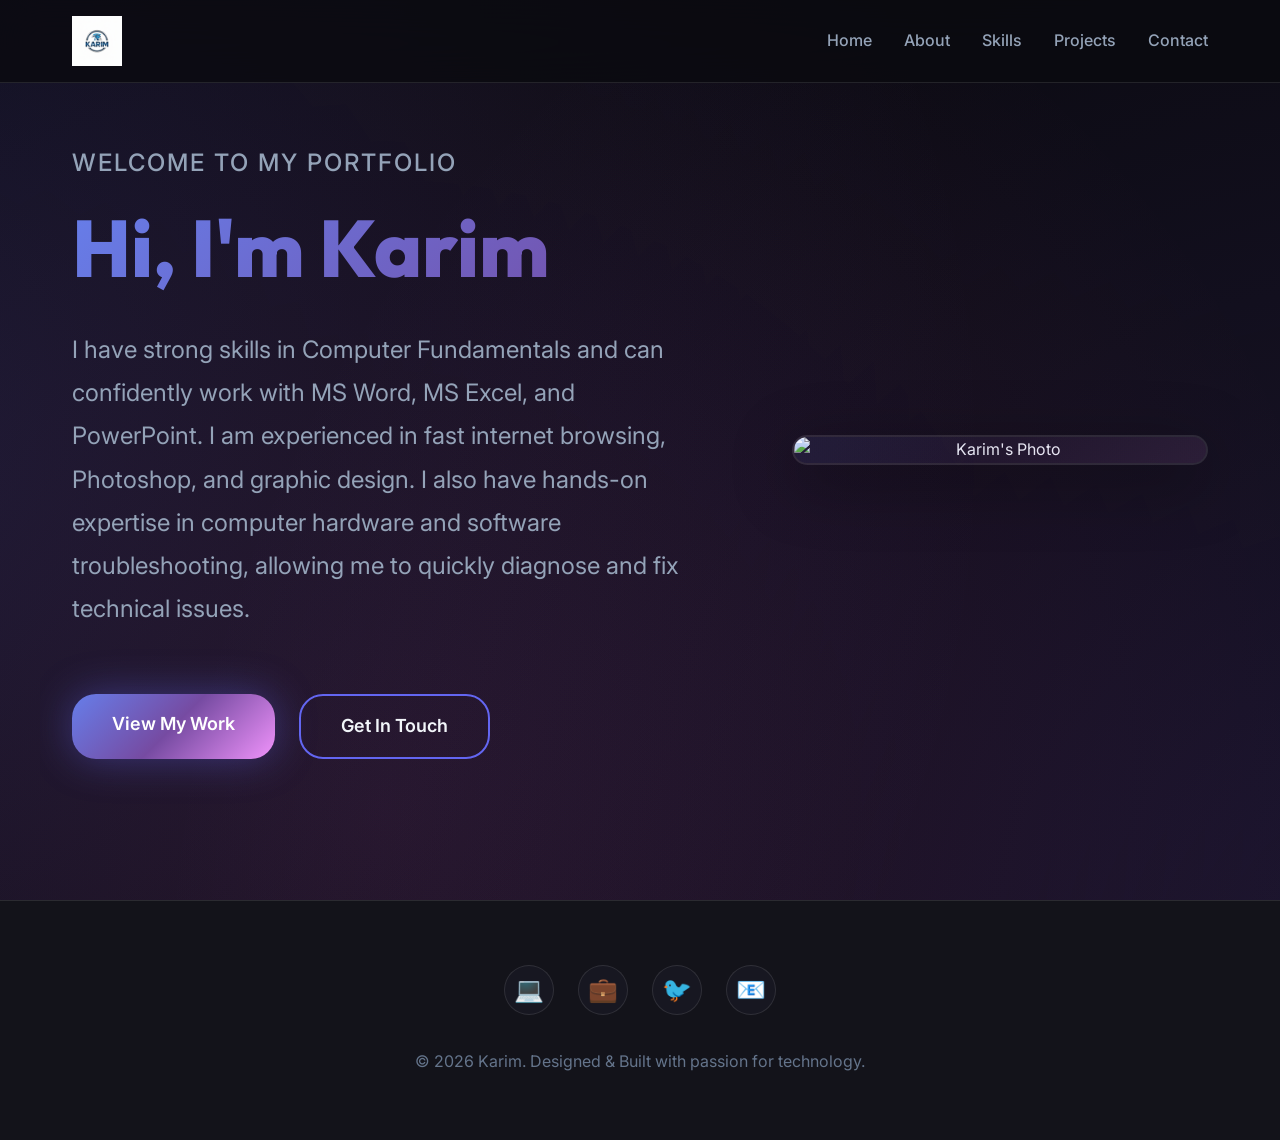
==== index.html @ 05f82ccd "Update home section photo and styles" ====
<!DOCTYPE html>
<html lang="en">
<head>
  <meta charset="UTF-8">
  <meta name="viewport" content="width=device-width, initial-scale=1.0">
  <meta name="description" content="Karim's Portfolio - Computer Operator specializing in MS Office, Photoshop, and technical troubleshooting.">
  <meta name="keywords" content="Karim, Portfolio, Computer Operator, MS Office, Photoshop, Technical Support">
  <meta name="author" content="Karim">
  
  <!-- SEO Meta Tags -->
  <meta property="og:title" content="Karim - Computer Operator & Technical Expert">
  <meta property="og:description" content="Professional portfolio showcasing skills in computer fundamentals and technical support.">
  <meta property="og:type" content="website">
  
  <title>Karim - Computer Operator | Professional Portfolio</title>
  
  <!-- Stylesheet -->
  <link rel="stylesheet" href="style.css">
  
  <!-- Favicon -->
  <link rel="icon" type="image/svg+xml" href="data:image/svg+xml,<svg xmlns='http://www.w3.org/2000/svg' viewBox='0 0 100 100'><text y='0.9em' font-size='90'>💼</text></svg>">
</head>
<body>
  
  <!-- Navigation Bar -->
  <nav class="navbar" id="navbar">
    <div class="container">
      <a href="index.html" class="logo">
        <img src="images/logo.png" alt="Karim Logo">
      </a>
      <ul class="nav-links">
        <li><a href="index.html" class="active">Home</a></li>
        <li><a href="about.html">About</a></li>
        <li><a href="skills.html">Skills</a></li>
        <li><a href="projects.html">Projects</a></li>
        <li><a href="contact.html">Contact</a></li>
      </ul>
    </div>
  </nav>

  <!-- Hero Section -->
  <section class="hero" id="home">
    <div class="hero-grid">
      <div class="hero-text">
        <p class="hero-subtitle">Welcome to my Portfolio</p>
        <h1>Hi, I'm Karim</h1>
        <p class="hero-description">
          I have strong skills in Computer Fundamentals and can confidently work with MS Word, MS Excel, and PowerPoint. I am experienced in fast internet browsing, Photoshop, and graphic design. I also have hands-on expertise in computer hardware and software troubleshooting, allowing me to quickly diagnose and fix technical issues.
        </p>
        <div class="hero-cta">
          <a href="projects.html" class="btn btn-primary">View My Work</a>
          <a href="contact.html" class="btn btn-outline">Get In Touch</a>
        </div>
      </div>
      <div class="hero-image-wrapper">
        <img src="https://drive.google.com/thumbnail?id=1sPY0vkItG9NkeeR0UC7Sp7CwRVmZMoId&sz=w1000" alt="Karim's Photo">
      </div>
    </div>
  </section>

  <!-- Footer -->
  <footer class="footer">
    <div class="social-links">
      <a href="https://github.com/karim" class="social-link" target="_blank" aria-label="GitHub">
        <span>💻</span>
      </a>
      <a href="https://www.linkedin.com/in/ansarul-karim-b87660337/" class="social-link" target="_blank" aria-label="LinkedIn">
        <span>💼</span>
      </a>
      <a href="https://twitter.com/karim" class="social-link" target="_blank" aria-label="Twitter">
        <span>🐦</span>
      </a>
      <a href="mailto:ansarulkarem@gmail.com" class="social-link" aria-label="Email">
        <span>📧</span>
      </a>
    </div>
    <p class="footer-text">
      &copy; 2025 Karim. Designed & Built with passion for technology.
    </p>
  </footer>

  <!-- JavaScript -->
  <script>
    // Navbar scroll effect
    const navbar = document.getElementById('navbar');
    
    window.addEventListener('scroll', () => {
      if (window.scrollY > 100) {
        navbar.classList.add('scrolled');
      } else {
        navbar.classList.remove('scrolled');
      }
    });

    // Dynamic year in footer
    const footerText = document.querySelector('.footer-text');
    const currentYear = new Date().getFullYear();
    footerText.innerHTML = footerText.innerHTML.replace('2025', currentYear);
  </script>

</body>
</html>
---- style.css ----
/* ========================================
   MODERN PORTFOLIO - PREMIUM DESIGN SYSTEM
   ======================================== */

/* Import Modern Fonts */
@import url("https://fonts.googleapis.com/css2?family=Inter:wght@300;400;500;600;700;800&family=Outfit:wght@300;400;500;600;700;800&display=swap");

/* ========================================
   RESET & BASE STYLES
   ======================================== */
* {
  margin: 0;
  padding: 0;
  box-sizing: border-box;
}

:root {
  /* Color Palette - Premium Dark Theme */
  --primary-bg: #0a0a0f;
  --secondary-bg: #13131a;
  --card-bg: rgba(25, 25, 35, 0.8);
  --accent-primary: #6366f1;
  --accent-secondary: #8b5cf6;
  --accent-tertiary: #ec4899;
  --text-primary: #f1f5f9;
  --text-secondary: #94a3b8;
  --text-muted: #64748b;
  --gradient-1: linear-gradient(135deg, #667eea 0%, #764ba2 100%);
  --gradient-2: linear-gradient(135deg, #f093fb 0%, #f5576c 100%);
  --gradient-3: linear-gradient(135deg, #4facfe 0%, #00f2fe 100%);
  --gradient-4: linear-gradient(135deg, #43e97b 0%, #38f9d7 100%);
  --gradient-hero: linear-gradient(
    135deg,
    #667eea 0%,
    #764ba2 50%,
    #f093fb 100%
  );

  /* Spacing */
  --spacing-xs: 0.5rem;
  --spacing-sm: 1rem;
  --spacing-md: 2rem;
  --spacing-lg: 4rem;
  --spacing-xl: 6rem;

  /* Border Radius */
  --radius-sm: 8px;
  --radius-md: 16px;
  --radius-lg: 24px;
  --radius-xl: 32px;

  /* Shadows */
  --shadow-sm: 0 2px 8px rgba(0, 0, 0, 0.1);
  --shadow-md: 0 4px 16px rgba(0, 0, 0, 0.2);
  --shadow-lg: 0 8px 32px rgba(0, 0, 0, 0.3);
  --shadow-xl: 0 16px 64px rgba(0, 0, 0, 0.4);
  --glow-primary: 0 0 40px rgba(99, 102, 241, 0.4);
  --glow-secondary: 0 0 40px rgba(139, 92, 246, 0.4);
  --glow-accent: 0 0 40px rgba(236, 72, 153, 0.4);

  /* Transitions */
  --transition-quick: 0.2s ease;
  --transition-base: 0.3s ease;
  --transition-slow: 0.5s ease;
}

html {
  scroll-behavior: smooth;
}

body {
  font-family: "Inter", -apple-system, BlinkMacSystemFont, "Segoe UI",
    sans-serif;
  background: var(--primary-bg);
  color: var(--text-primary);
  line-height: 1.6;
  overflow-x: hidden;
}

/* Animated Background */
body::before {
  content: "";
  position: fixed;
  top: -50%;
  left: -50%;
  width: 200%;
  height: 200%;
  background: radial-gradient(
      circle at 20% 50%,
      rgba(99, 102, 241, 0.15) 0%,
      transparent 50%
    ),
    radial-gradient(
      circle at 80% 80%,
      rgba(139, 92, 246, 0.15) 0%,
      transparent 50%
    ),
    radial-gradient(
      circle at 40% 70%,
      rgba(236, 72, 153, 0.1) 0%,
      transparent 50%
    );
  animation: rotate 30s linear infinite;
  z-index: -1;
}

@keyframes rotate {
  0% {
    transform: rotate(0deg);
  }
  100% {
    transform: rotate(360deg);
  }
}

/* ========================================
   TYPOGRAPHY
   ======================================== */
h1,
h2,
h3,
h4,
h5,
h6 {
  font-family: "Outfit", sans-serif;
  font-weight: 700;
  line-height: 1.2;
  margin-bottom: var(--spacing-sm);
}

h1 {
  font-size: clamp(2.5rem, 8vw, 5rem);
  font-weight: 800;
  background: var(--gradient-hero);
  -webkit-background-clip: text;
  -webkit-text-fill-color: transparent;
  background-clip: text;
  animation: gradient-shift 3s ease infinite;
}

@keyframes gradient-shift {
  0%,
  100% {
    background-position: 0% 50%;
  }
  50% {
    background-position: 100% 50%;
  }
}

h2 {
  font-size: clamp(2rem, 5vw, 3.5rem);
  color: var(--text-primary);
  margin-bottom: var(--spacing-md);
}

p {
  font-size: 1.125rem;
  color: var(--text-secondary);
  line-height: 1.8;
}

/* ========================================
   NAVIGATION
   ======================================== */
.navbar {
  position: fixed;
  top: 0;
  left: 0;
  right: 0;
  z-index: 1000;
  background: rgba(10, 10, 15, 0.8);
  backdrop-filter: blur(20px);
  border-bottom: 1px solid rgba(255, 255, 255, 0.1);
  padding: 1rem 0;
  transition: var(--transition-base);
}

.navbar.scrolled {
  padding: 0.5rem 0;
  box-shadow: var(--shadow-lg);
}

.navbar .container {
  display: flex;
  justify-content: space-between;
  align-items: center;
  max-width: 1200px;
  margin: 0 auto;
  padding: 0 2rem;
}

.logo {
  display: flex;
  align-items: center;
  text-decoration: none;
}

.logo img {
  height: 50px;
  width: auto;
  object-fit: contain;
}

.nav-links {
  display: flex;
  gap: 2rem;
  list-style: none;
}

.nav-links a {
  color: var(--text-secondary);
  text-decoration: none;
  font-weight: 500;
  transition: var(--transition-base);
  position: relative;
}

.nav-links a::after {
  content: "";
  position: absolute;
  bottom: -4px;
  left: 0;
  width: 0;
  height: 2px;
  background: var(--gradient-hero);
  transition: var(--transition-base);
}

.nav-links a:hover {
  color: var(--text-primary);
}

.nav-links a:hover::after {
  width: 100%;
}

/* ========================================
   HERO SECTION
   ======================================== */
.hero {
  min-height: 100vh;
  display: flex;
  align-items: center;
  justify-content: center;
  text-align: center;
  padding: var(--spacing-lg) var(--spacing-md);
  position: relative;
  overflow: hidden;
}

.hero-content {
  max-width: 900px;
  z-index: 1;
  animation: fadeInUp 1s ease;
}

@keyframes fadeInUp {
  from {
    opacity: 0;
    transform: translateY(30px);
  }
  to {
    opacity: 1;
    transform: translateY(0);
  }
}

.hero-subtitle {
  font-size: clamp(1rem, 2vw, 1.5rem);
  color: var(--text-secondary);
  margin-bottom: var(--spacing-sm);
  font-weight: 500;
  letter-spacing: 2px;
  text-transform: uppercase;
  animation: fadeInUp 1s ease 0.2s backwards;
}

.hero h1 {
  margin-bottom: var(--spacing-md);
  animation: fadeInUp 1s ease 0.4s backwards;
  background-size: 200% 200%;
}

.hero-description {
  font-size: clamp(1.125rem, 2vw, 1.5rem);
  max-width: 700px;
  margin: 0 auto var(--spacing-lg);
  animation: fadeInUp 1s ease 0.6s backwards;
}

.hero-cta {
  display: flex;
  gap: 1.5rem;
  justify-content: center;
  flex-wrap: wrap;
  animation: fadeInUp 1s ease 0.8s backwards;
}

/* ========================================
   BUTTONS
   ======================================== */
.btn {
  padding: 1rem 2.5rem;
  font-size: 1.125rem;
  font-weight: 600;
  border: none;
  border-radius: var(--radius-lg);
  cursor: pointer;
  text-decoration: none;
  display: inline-block;
  transition: var(--transition-base);
  position: relative;
  overflow: hidden;
}

.btn-primary {
  background: var(--gradient-hero);
  color: white;
  box-shadow: var(--glow-primary);
}

.btn-primary:hover {
  transform: translateY(-2px);
  box-shadow: 0 0 60px rgba(99, 102, 241, 0.6);
}

.btn-primary::before {
  content: "";
  position: absolute;
  top: 0;
  left: -100%;
  width: 100%;
  height: 100%;
  background: linear-gradient(
    90deg,
    transparent,
    rgba(255, 255, 255, 0.2),
    transparent
  );
  transition: var(--transition-slow);
}

.btn-primary:hover::before {
  left: 100%;
}

.btn-outline {
  background: transparent;
  color: var(--text-primary);
  border: 2px solid var(--accent-primary);
}

.btn-outline:hover {
  background: var(--accent-primary);
  transform: translateY(-2px);
  box-shadow: var(--glow-primary);
}

/* ========================================
   SECTIONS
   ======================================== */
section {
  padding: var(--spacing-xl) var(--spacing-md);
  max-width: 1200px;
  margin: 0 auto;
}

.section-title {
  text-align: center;
  margin-bottom: var(--spacing-lg);
  position: relative;
  display: inline-block;
  left: 50%;
  transform: translateX(-50%);
}

.section-title::after {
  content: "";
  position: absolute;
  bottom: -10px;
  left: 50%;
  transform: translateX(-50%);
  width: 80px;
  height: 4px;
  background: var(--gradient-hero);
  border-radius: 2px;
}

/* ========================================
   ABOUT SECTION
   ======================================== */
.about-content {
  display: grid;
  grid-template-columns: 1fr 1fr;
  gap: var(--spacing-lg);
  align-items: center;
}

.about-text p {
  margin-bottom: var(--spacing-md);
}

.about-image {
  position: relative;
  border-radius: var(--radius-xl);
  overflow: hidden;
  box-shadow: var(--shadow-xl);
}

.about-image img {
  width: 100%;
  height: auto;
  display: block;
  transition: var(--transition-slow);
}

.about-image:hover img {
  transform: scale(1.05);
}

.about-image::before {
  content: "";
  position: absolute;
  top: 0;
  left: 0;
  right: 0;
  bottom: 0;
  background: var(--gradient-hero);
  opacity: 0.2;
  z-index: 1;
  transition: var(--transition-base);
}

.about-image:hover::before {
  opacity: 0.1;
}

/* ========================================
   SKILLS SECTION
   ======================================== */
.skills-grid {
  display: grid;
  grid-template-columns: repeat(auto-fit, minmax(280px, 1fr));
  gap: var(--spacing-md);
  margin-top: var(--spacing-lg);
}

.skill-card {
  background: var(--card-bg);
  backdrop-filter: blur(10px);
  border: 1px solid rgba(255, 255, 255, 0.1);
  border-radius: var(--radius-lg);
  padding: var(--spacing-md);
  transition: var(--transition-base);
  position: relative;
  overflow: hidden;
}

.skill-card::before {
  content: "";
  position: absolute;
  top: -50%;
  left: -50%;
  width: 200%;
  height: 200%;
  background: radial-gradient(
    circle,
    rgba(99, 102, 241, 0.1) 0%,
    transparent 70%
  );
  opacity: 0;
  transition: var(--transition-base);
}

.skill-card:hover::before {
  opacity: 1;
}

.skill-card:hover {
  transform: translateY(-8px);
  border-color: var(--accent-primary);
  box-shadow: var(--shadow-lg), var(--glow-primary);
}

.skill-icon {
  font-size: 3rem;
  margin-bottom: var(--spacing-sm);
  background: var(--gradient-1);
  -webkit-background-clip: text;
  -webkit-text-fill-color: transparent;
  background-clip: text;
}

.skill-card:nth-child(2) .skill-icon {
  background: var(--gradient-2);
  -webkit-background-clip: text;
  -webkit-text-fill-color: transparent;
  background-clip: text;
}

.skill-card:nth-child(3) .skill-icon {
  background: var(--gradient-3);
  -webkit-background-clip: text;
  -webkit-text-fill-color: transparent;
  background-clip: text;
}

.skill-card:nth-child(4) .skill-icon {
  background: var(--gradient-4);
  -webkit-background-clip: text;
  -webkit-text-fill-color: transparent;
  background-clip: text;
}

.skill-card h3 {
  color: var(--text-primary);
  margin-bottom: var(--spacing-xs);
  font-size: 1.5rem;
}

.skill-card p {
  color: var(--text-muted);
  font-size: 1rem;
}

/* ========================================
   PROJECTS SECTION
   ======================================== */
.projects-grid {
  display: grid;
  grid-template-columns: repeat(auto-fit, minmax(350px, 1fr));
  gap: var(--spacing-md);
  margin-top: var(--spacing-lg);
}

.project-card {
  background: var(--card-bg);
  backdrop-filter: blur(10px);
  border: 1px solid rgba(255, 255, 255, 0.1);
  border-radius: var(--radius-lg);
  overflow: hidden;
  transition: var(--transition-base);
  position: relative;
}

.project-card:hover {
  transform: translateY(-8px);
  box-shadow: var(--shadow-xl);
  border-color: var(--accent-primary);
}

.project-image {
  width: 100%;
  height: 250px;
  object-fit: cover;
  transition: var(--transition-slow);
}

.project-card:hover .project-image {
  transform: scale(1.1);
}

.project-content {
  padding: var(--spacing-md);
}

.project-tags {
  display: flex;
  gap: 0.5rem;
  flex-wrap: wrap;
  margin-bottom: var(--spacing-sm);
}

.tag {
  padding: 0.25rem 0.75rem;
  background: rgba(99, 102, 241, 0.2);
  color: var(--accent-primary);
  border-radius: var(--radius-sm);
  font-size: 0.875rem;
  font-weight: 500;
}

.project-title {
  font-size: 1.5rem;
  color: var(--text-primary);
  margin-bottom: var(--spacing-xs);
}

.project-description {
  color: var(--text-muted);
  margin-bottom: var(--spacing-md);
}

.project-links {
  display: flex;
  gap: 1rem;
}

.project-link {
  color: var(--accent-primary);
  text-decoration: none;
  font-weight: 600;
  transition: var(--transition-base);
  display: flex;
  align-items: center;
  gap: 0.5rem;
}

.project-link:hover {
  color: var(--accent-secondary);
  transform: translateX(4px);
}

/* ========================================
   CONTACT SECTION
   ======================================== */
.contact-content {
  max-width: 600px;
  margin: 0 auto;
  text-align: center;
}

.contact-grid {
  display: grid;
  grid-template-columns: repeat(auto-fit, minmax(250px, 1fr));
  gap: var(--spacing-md);
  margin-top: var(--spacing-lg);
}

.contact-card {
  background: var(--card-bg);
  backdrop-filter: blur(10px);
  border: 1px solid rgba(255, 255, 255, 0.1);
  border-radius: var(--radius-lg);
  padding: var(--spacing-md);
  transition: var(--transition-base);
  text-decoration: none;
  display: block;
}

.contact-card:hover {
  transform: translateY(-8px);
  border-color: var(--accent-primary);
  box-shadow: var(--shadow-lg), var(--glow-primary);
}

.contact-icon {
  font-size: 2.5rem;
  margin-bottom: var(--spacing-sm);
}

.contact-card h3 {
  color: var(--text-primary);
  font-size: 1.25rem;
  margin-bottom: var(--spacing-xs);
}

.contact-card p {
  color: var(--text-secondary);
  font-size: 1rem;
}

/* ========================================
   FOOTER
   ======================================== */
.footer {
  background: var(--secondary-bg);
  border-top: 1px solid rgba(255, 255, 255, 0.1);
  padding: var(--spacing-lg) var(--spacing-md);
  text-align: center;
}

.social-links {
  display: flex;
  justify-content: center;
  gap: 1.5rem;
  margin-bottom: var(--spacing-md);
}

.social-link {
  width: 50px;
  height: 50px;
  border-radius: 50%;
  background: var(--card-bg);
  border: 1px solid rgba(255, 255, 255, 0.1);
  display: flex;
  align-items: center;
  justify-content: center;
  color: var(--text-primary);
  font-size: 1.5rem;
  text-decoration: none;
  transition: var(--transition-base);
}

.social-link:hover {
  background: var(--gradient-hero);
  transform: translateY(-4px);
  box-shadow: var(--glow-primary);
}

.footer-text {
  color: var(--text-muted);
  font-size: 1rem;
}

/* ========================================
   RESPONSIVE DESIGN
   ======================================== */
@media (max-width: 768px) {
  .navbar .container {
    padding: 0 1rem;
  }

  .nav-links {
    gap: 1rem;
    font-size: 0.9rem;
  }

  .about-content {
    grid-template-columns: 1fr;
  }

  .skills-grid,
  .projects-grid {
    grid-template-columns: 1fr;
  }

  .hero-cta {
    flex-direction: column;
  }

  section {
    padding: var(--spacing-lg) var(--spacing-sm);
  }

  .btn {
    padding: 0.875rem 2rem;
    font-size: 1rem;
  }
}

/* ========================================
   SCROLL ANIMATIONS
   ======================================== */
.fade-in {
  opacity: 0;
  transform: translateY(30px);
  transition: opacity 0.6s ease, transform 0.6s ease;
}

.fade-in.visible {
  opacity: 1;
  transform: translateY(0);
}

/* ========================================
   UTILITY CLASSES
   ======================================== */
.text-center {
  text-align: center;
}

.mt-1 {
  margin-top: var(--spacing-sm);
}
.mt-2 {
  margin-top: var(--spacing-md);
}
.mt-3 {
  margin-top: var(--spacing-lg);
}

.mb-1 {
  margin-bottom: var(--spacing-sm);
}
.mb-2 {
  margin-bottom: var(--spacing-md);
}
.mb-3 {
  margin-bottom: var(--spacing-lg);
}

/* ========================================
   HERO GRID STYLES (Added for side-by-side layout)
   ======================================== */
.hero-grid {
  display: grid;
  grid-template-columns: 1.2fr 0.8fr;
  gap: var(--spacing-xl);
  align-items: center;
  max-width: 1200px;
  width: 100%;
  z-index: 1;
}

.hero-text {
  text-align: left;
}

.hero-text .hero-cta {
  justify-content: flex-start;
}

.hero-image-wrapper {
  position: relative;
  border-radius: var(--radius-xl);
  overflow: hidden;
  box-shadow: var(--shadow-xl);
  border: 2px solid rgba(255, 255, 255, 0.1);
  animation: fadeInUp 1s ease 0.4s backwards;
}

.hero-image-wrapper::before {
  content: "";
  position: absolute;
  top: 0;
  left: 0;
  right: 0;
  bottom: 0;
  background: var(--gradient-hero);
  opacity: 0.1;
  z-index: 1;
  transition: var(--transition-base);
  pointer-events: none;
}

.hero-image-wrapper:hover::before {
  opacity: 0;
}

.hero-image-wrapper img {
  width: 100%;
  height: auto;
  display: block;
  transition: var(--transition-slow);
}

.hero-image-wrapper:hover img {
  transform: scale(1.05);
}

/* Responsive adjustments for Hero Grid */
@media (max-width: 968px) {
  .hero-grid {
    grid-template-columns: 1fr;
    gap: var(--spacing-lg);
  }

  .hero-text {
    text-align: center;
    order: 2;
  }

  .hero-text .hero-cta {
    justify-content: center;
  }

  .hero-image-wrapper {
    max-width: 400px;
    margin: 0 auto;
    order: 1;
  }
}
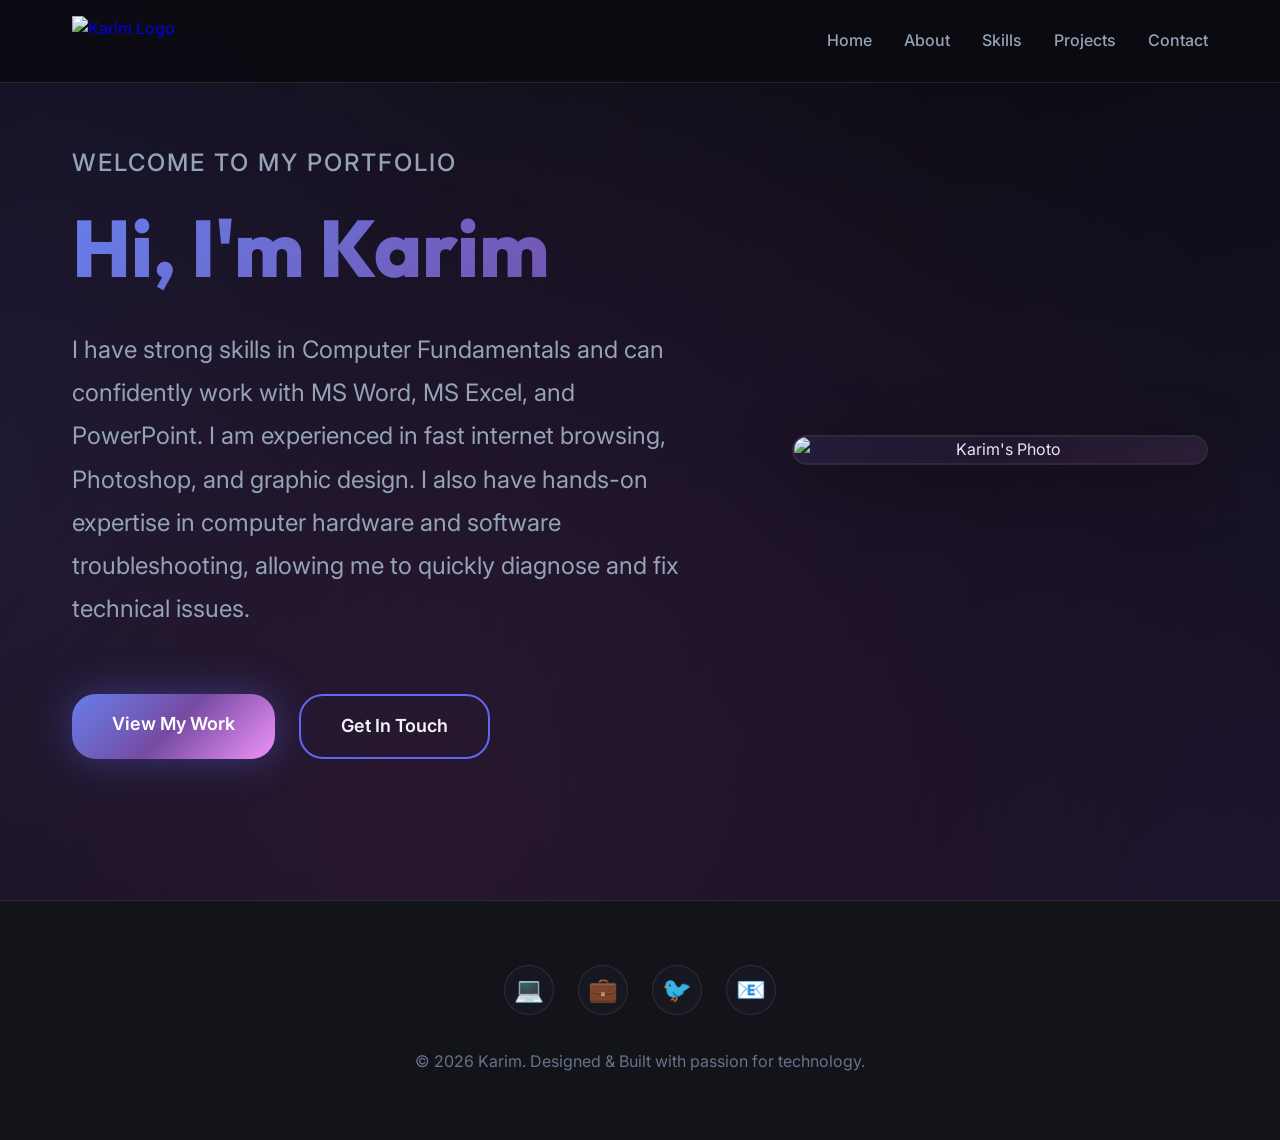
==== commit 35954b3b: "Update website logo" ====
--- a/index.html
+++ b/index.html
@@ -26,7 +26,7 @@
   <nav class="navbar" id="navbar">
     <div class="container">
       <a href="index.html" class="logo">
-        <img src="images/logo.png" alt="Karim Logo">
+        <img src="https://drive.google.com/thumbnail?id=1Uwn0z6m5vLxQnH7QkdaIutMcBrOxnwiP&sz=w1000" alt="Karim Logo">
       </a>
       <ul class="nav-links">
         <li><a href="index.html" class="active">Home</a></li>
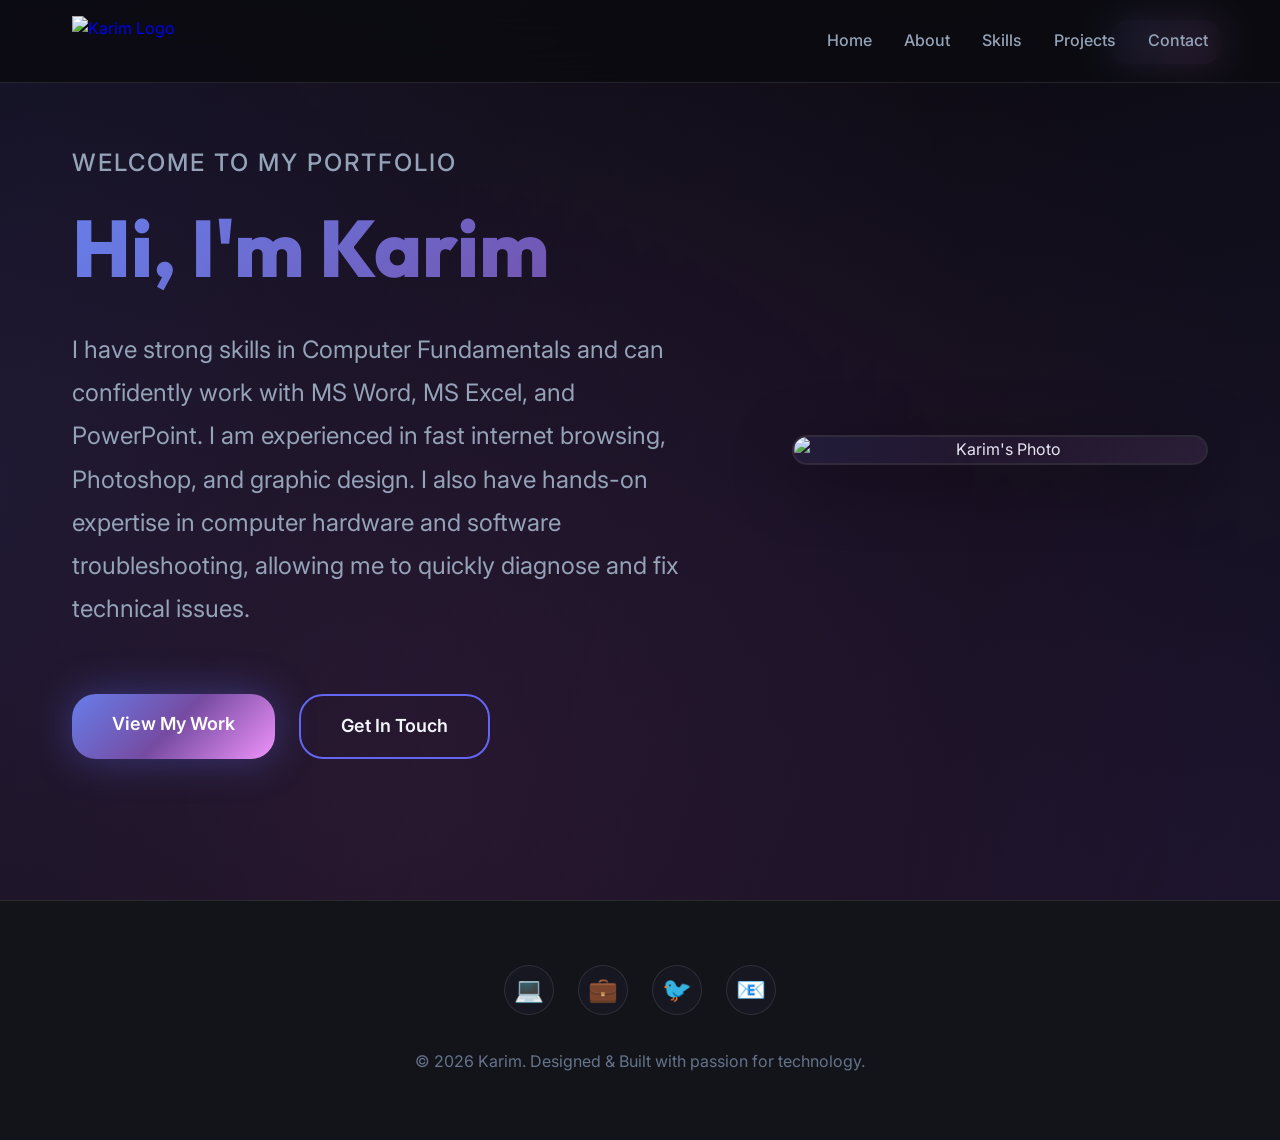
==== commit 66e87c7d: "Add print feature to all sections across all pages" ====
--- a/index.html
+++ b/index.html
@@ -26,7 +26,7 @@
   <nav class="navbar" id="navbar">
     <div class="container">
       <a href="index.html" class="logo">
-        <img src="https://drive.google.com/thumbnail?id=1Uwn0z6m5vLxQnH7QkdaIutMcBrOxnwiP&sz=w1000" alt="Karim Logo">
+        <img src="https://drive.google.com/thumbnail?id=16nZRIsHweDUe0cU2jedYvUijn5L9bLuI&sz=w1000" alt="Karim Logo">
       </a>
       <ul class="nav-links">
         <li><a href="index.html" class="active">Home</a></li>
@@ -40,6 +40,9 @@
 
   <!-- Hero Section -->
   <section class="hero" id="home">
+    <button class="print-btn" onclick="printSection('home')" aria-label="Print this section">
+      🖨️ Print
+    </button>
     <div class="hero-grid">
       <div class="hero-text">
         <p class="hero-subtitle">Welcome to my Portfolio</p>
@@ -53,7 +56,7 @@
         </div>
       </div>
       <div class="hero-image-wrapper">
-        <img src="https://drive.google.com/thumbnail?id=1sPY0vkItG9NkeeR0UC7Sp7CwRVmZMoId&sz=w1000" alt="Karim's Photo">
+        <img src="https://drive.google.com/thumbnail?id=1oRs1o0M6L6-uid-usKL93vRoQ-vJj1lo&sz=w1000" alt="Karim's Photo">
       </div>
     </div>
   </section>
@@ -67,7 +70,7 @@
       <a href="https://www.linkedin.com/in/ansarul-karim-b87660337/" class="social-link" target="_blank" aria-label="LinkedIn">
         <span>💼</span>
       </a>
-      <a href="https://twitter.com/karim" class="social-link" target="_blank" aria-label="Twitter">
+      <a href="https://x.com/MdansarulK27626" class="social-link" target="_blank" aria-label="Twitter">
         <span>🐦</span>
       </a>
       <a href="mailto:ansarulkarem@gmail.com" class="social-link" aria-label="Email">
@@ -96,6 +99,30 @@
     const footerText = document.querySelector('.footer-text');
     const currentYear = new Date().getFullYear();
     footerText.innerHTML = footerText.innerHTML.replace('2025', currentYear);
+
+    // Print section function
+    function printSection(sectionId) {
+      const section = document.getElementById(sectionId);
+      const printWindow = window.open('', '', 'height=600,width=800');
+      
+      printWindow.document.write('<html><head><title>Print</title>');
+      printWindow.document.write('<link rel="stylesheet" href="style.css">');
+      printWindow.document.write('<style>');
+      printWindow.document.write('body { padding: 20px; } .print-btn { display: none; }');
+      printWindow.document.write('.navbar { display: none; } .footer { display: none; }');
+      printWindow.document.write('</style>');
+      printWindow.document.write('</head><body>');
+      printWindow.document.write(section.innerHTML);
+      printWindow.document.write('</body></html>');
+      
+      printWindow.document.close();
+      printWindow.focus();
+      
+      setTimeout(() => {
+        printWindow.print();
+        printWindow.close();
+      }, 250);
+    }
   </script>
 
 </body>
--- a/style.css
+++ b/style.css
@@ -661,6 +661,187 @@
   font-size: 1rem;
 }
 
+/* Subscription Panel */
+.subscription-panel {
+  max-width: 600px;
+  margin: var(--spacing-lg) auto 0;
+  background: var(--card-bg);
+  backdrop-filter: blur(10px);
+  border: 1px solid rgba(255, 255, 255, 0.1);
+  border-radius: var(--radius-lg);
+  padding: var(--spacing-lg);
+  text-align: center;
+  position: relative;
+  overflow: hidden;
+  box-shadow: var(--shadow-md);
+}
+
+.subscription-panel::before {
+  content: "";
+  position: absolute;
+  top: -50%;
+  left: -50%;
+  width: 200%;
+  height: 200%;
+  background: radial-gradient(
+    circle,
+    rgba(99, 102, 241, 0.15) 0%,
+    transparent 70%
+  );
+  opacity: 0;
+  transition: var(--transition-base);
+}
+
+.subscription-panel:hover::before {
+  opacity: 1;
+}
+
+.subscription-icon {
+  font-size: 3rem;
+  margin-bottom: var(--spacing-sm);
+  animation: bounce 2s infinite;
+}
+
+@keyframes bounce {
+  0%, 20%, 50%, 80%, 100% {
+    transform: translateY(0);
+  }
+  40% {
+    transform: translateY(-10px);
+  }
+  60% {
+    transform: translateY(-5px);
+  }
+}
+
+.subscription-panel h3 {
+  color: var(--text-primary);
+  font-size: 1.75rem;
+  margin-bottom: var(--spacing-sm);
+  position: relative;
+  z-index: 1;
+}
+
+.subscription-panel > p {
+  color: var(--text-secondary);
+  font-size: 1rem;
+  margin-bottom: var(--spacing-md);
+  position: relative;
+  z-index: 1;
+}
+
+.subscription-form {
+  display: flex;
+  gap: 1rem;
+  margin-top: var(--spacing-md);
+  position: relative;
+  z-index: 1;
+}
+
+.email-input {
+  flex: 1;
+  padding: 1rem 1.5rem;
+  background: rgba(255, 255, 255, 0.05);
+  border: 1px solid rgba(255, 255, 255, 0.1);
+  border-radius: var(--radius-md);
+  color: var(--text-primary);
+  font-size: 1rem;
+  font-family: "Inter", sans-serif;
+  transition: var(--transition-base);
+  outline: none;
+}
+
+.email-input::placeholder {
+  color: var(--text-muted);
+}
+
+.email-input:focus {
+  border-color: var(--accent-primary);
+  box-shadow: 0 0 0 3px rgba(99, 102, 241, 0.2);
+  background: rgba(255, 255, 255, 0.08);
+}
+
+.subscribe-btn {
+  flex-shrink: 0;
+  white-space: nowrap;
+}
+
+.subscription-message {
+  margin-top: var(--spacing-sm);
+  font-size: 0.95rem;
+  font-weight: 500;
+  position: relative;
+  z-index: 1;
+  min-height: 1.5rem;
+}
+
+/* Responsive for subscription form */
+@media (max-width: 600px) {
+  .subscription-form {
+    flex-direction: column;
+  }
+  
+  .email-input {
+    width: 100%;
+  }
+  
+  .subscribe-btn {
+    width: 100%;
+  }
+}
+
+/* ========================================
+   PRINT BUTTON
+   ======================================== */
+.print-btn {
+  position: absolute;
+  top: 20px;
+  right: 20px;
+  padding: 0.75rem 1.5rem;
+  background: var(--gradient-hero);
+  color: white;
+  border: none;
+  border-radius: var(--radius-md);
+  font-size: 1rem;
+  font-weight: 600;
+  font-family: "Inter", sans-serif;
+  cursor: pointer;
+  transition: var(--transition-base);
+  box-shadow: var(--shadow-md);
+  z-index: 100;
+  display: flex;
+  align-items: center;
+  gap: 0.5rem;
+}
+
+.print-btn:hover {
+  transform: translateY(-2px);
+  box-shadow: var(--shadow-lg), var(--glow-primary);
+}
+
+.print-btn:active {
+  transform: translateY(0);
+}
+
+/* Print media query */
+@media print {
+  .print-btn {
+    display: none;
+  }
+  
+  .navbar {
+    display: none;
+  }
+  
+  .footer {
+    display: none;
+  }
+  
+  section {
+    page-break-after: always;
+  }
+}
+
 /* ========================================
    FOOTER
    ======================================== */
--- a/style.css
+++ b/style.css
@@ -661,6 +661,187 @@
   font-size: 1rem;
 }
 
+/* Subscription Panel */
+.subscription-panel {
+  max-width: 600px;
+  margin: var(--spacing-lg) auto 0;
+  background: var(--card-bg);
+  backdrop-filter: blur(10px);
+  border: 1px solid rgba(255, 255, 255, 0.1);
+  border-radius: var(--radius-lg);
+  padding: var(--spacing-lg);
+  text-align: center;
+  position: relative;
+  overflow: hidden;
+  box-shadow: var(--shadow-md);
+}
+
+.subscription-panel::before {
+  content: "";
+  position: absolute;
+  top: -50%;
+  left: -50%;
+  width: 200%;
+  height: 200%;
+  background: radial-gradient(
+    circle,
+    rgba(99, 102, 241, 0.15) 0%,
+    transparent 70%
+  );
+  opacity: 0;
+  transition: var(--transition-base);
+}
+
+.subscription-panel:hover::before {
+  opacity: 1;
+}
+
+.subscription-icon {
+  font-size: 3rem;
+  margin-bottom: var(--spacing-sm);
+  animation: bounce 2s infinite;
+}
+
+@keyframes bounce {
+  0%, 20%, 50%, 80%, 100% {
+    transform: translateY(0);
+  }
+  40% {
+    transform: translateY(-10px);
+  }
+  60% {
+    transform: translateY(-5px);
+  }
+}
+
+.subscription-panel h3 {
+  color: var(--text-primary);
+  font-size: 1.75rem;
+  margin-bottom: var(--spacing-sm);
+  position: relative;
+  z-index: 1;
+}
+
+.subscription-panel > p {
+  color: var(--text-secondary);
+  font-size: 1rem;
+  margin-bottom: var(--spacing-md);
+  position: relative;
+  z-index: 1;
+}
+
+.subscription-form {
+  display: flex;
+  gap: 1rem;
+  margin-top: var(--spacing-md);
+  position: relative;
+  z-index: 1;
+}
+
+.email-input {
+  flex: 1;
+  padding: 1rem 1.5rem;
+  background: rgba(255, 255, 255, 0.05);
+  border: 1px solid rgba(255, 255, 255, 0.1);
+  border-radius: var(--radius-md);
+  color: var(--text-primary);
+  font-size: 1rem;
+  font-family: "Inter", sans-serif;
+  transition: var(--transition-base);
+  outline: none;
+}
+
+.email-input::placeholder {
+  color: var(--text-muted);
+}
+
+.email-input:focus {
+  border-color: var(--accent-primary);
+  box-shadow: 0 0 0 3px rgba(99, 102, 241, 0.2);
+  background: rgba(255, 255, 255, 0.08);
+}
+
+.subscribe-btn {
+  flex-shrink: 0;
+  white-space: nowrap;
+}
+
+.subscription-message {
+  margin-top: var(--spacing-sm);
+  font-size: 0.95rem;
+  font-weight: 500;
+  position: relative;
+  z-index: 1;
+  min-height: 1.5rem;
+}
+
+/* Responsive for subscription form */
+@media (max-width: 600px) {
+  .subscription-form {
+    flex-direction: column;
+  }
+  
+  .email-input {
+    width: 100%;
+  }
+  
+  .subscribe-btn {
+    width: 100%;
+  }
+}
+
+/* ========================================
+   PRINT BUTTON
+   ======================================== */
+.print-btn {
+  position: absolute;
+  top: 20px;
+  right: 20px;
+  padding: 0.75rem 1.5rem;
+  background: var(--gradient-hero);
+  color: white;
+  border: none;
+  border-radius: var(--radius-md);
+  font-size: 1rem;
+  font-weight: 600;
+  font-family: "Inter", sans-serif;
+  cursor: pointer;
+  transition: var(--transition-base);
+  box-shadow: var(--shadow-md);
+  z-index: 100;
+  display: flex;
+  align-items: center;
+  gap: 0.5rem;
+}
+
+.print-btn:hover {
+  transform: translateY(-2px);
+  box-shadow: var(--shadow-lg), var(--glow-primary);
+}
+
+.print-btn:active {
+  transform: translateY(0);
+}
+
+/* Print media query */
+@media print {
+  .print-btn {
+    display: none;
+  }
+  
+  .navbar {
+    display: none;
+  }
+  
+  .footer {
+    display: none;
+  }
+  
+  section {
+    page-break-after: always;
+  }
+}
+
 /* ========================================
    FOOTER
    ======================================== */
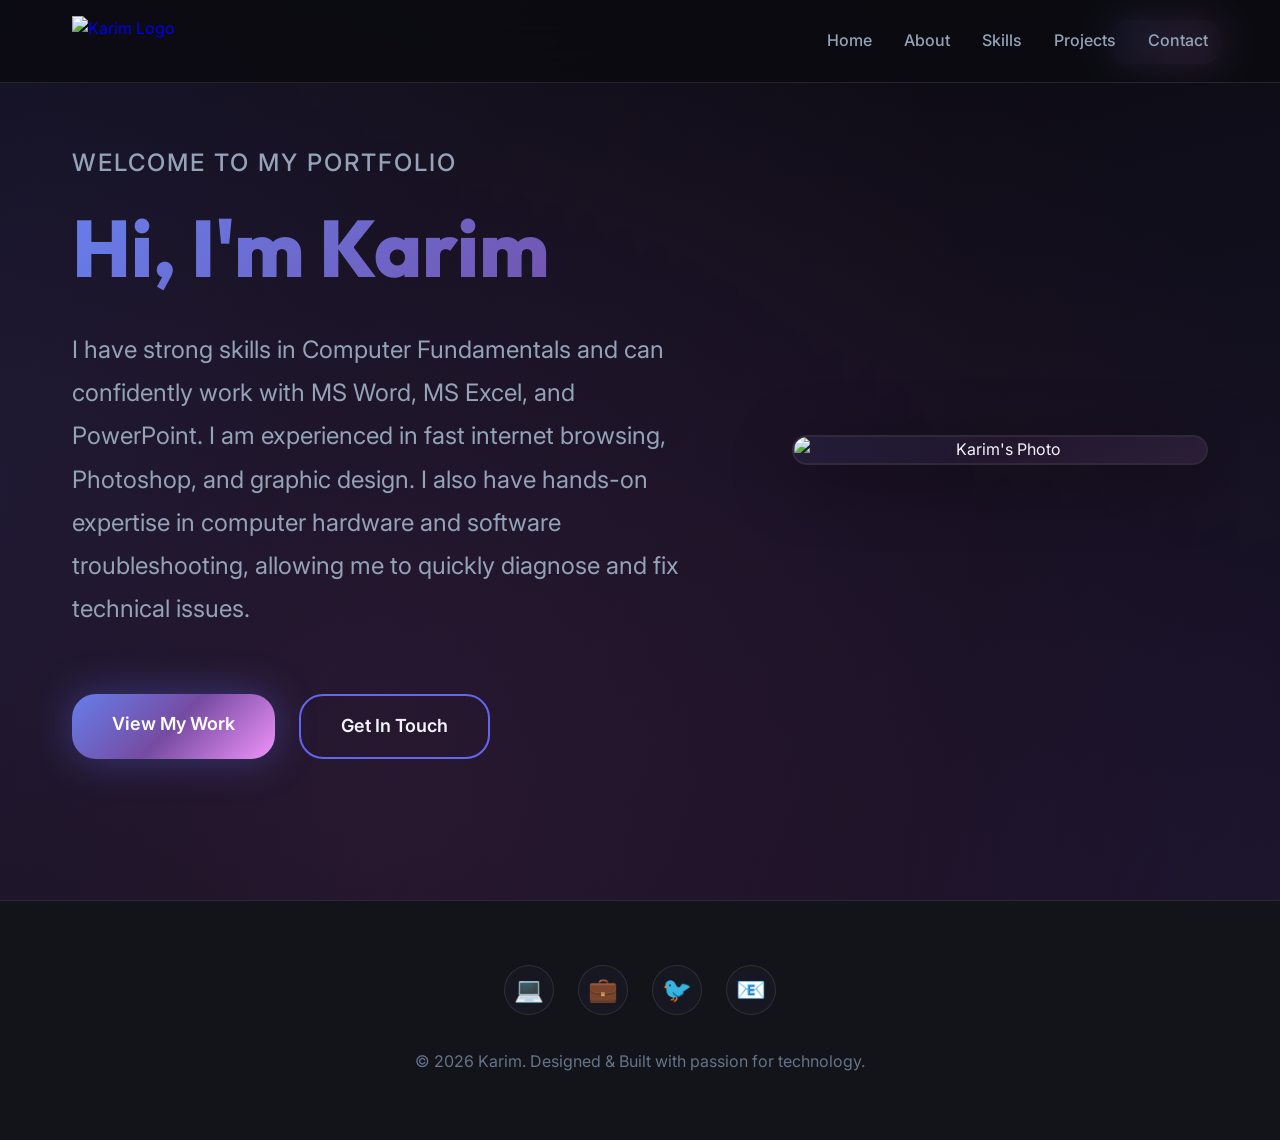
==== commit fcd4633b: "Add image hover effect to hero section with two images" ====
--- a/index.html
+++ b/index.html
@@ -56,7 +56,10 @@
         </div>
       </div>
       <div class="hero-image-wrapper">
-        <img src="https://drive.google.com/thumbnail?id=1oRs1o0M6L6-uid-usKL93vRoQ-vJj1lo&sz=w1000" alt="Karim's Photo">
+        <div class="image-hover-container">
+          <img src="https://drive.google.com/thumbnail?id=1oRs1o0M6L6-uid-usKL93vRoQ-vJj1lo&sz=w1000" alt="Karim's Photo" class="hero-image-default">
+          <img src="https://drive.google.com/thumbnail?id=1ObZmt2rW6gJqSOz_199HXKsHgHiPRNs0&sz=w1000" alt="Karim's Photo - Alternative" class="hero-image-hover">
+        </div>
       </div>
     </div>
   </section>
--- a/style.css
+++ b/style.css
@@ -1010,14 +1010,42 @@
   opacity: 0;
 }
 
-.hero-image-wrapper img {
+/* Image hover container */
+.image-hover-container {
+  position: relative;
+  width: 100%;
+  height: 100%;
+}
+
+.hero-image-default,
+.hero-image-hover {
   width: 100%;
   height: auto;
   display: block;
-  transition: var(--transition-slow);
-}
-
-.hero-image-wrapper:hover img {
+  transition: opacity 0.6s ease, transform 0.6s ease;
+}
+
+.hero-image-default {
+  position: relative;
+  z-index: 2;
+  opacity: 1;
+}
+
+.hero-image-hover {
+  position: absolute;
+  top: 0;
+  left: 0;
+  z-index: 1;
+  opacity: 0;
+}
+
+.image-hover-container:hover .hero-image-default {
+  opacity: 0;
+  transform: scale(1.05);
+}
+
+.image-hover-container:hover .hero-image-hover {
+  opacity: 1;
   transform: scale(1.05);
 }
 
--- a/style.css
+++ b/style.css
@@ -1010,14 +1010,42 @@
   opacity: 0;
 }
 
-.hero-image-wrapper img {
+/* Image hover container */
+.image-hover-container {
+  position: relative;
+  width: 100%;
+  height: 100%;
+}
+
+.hero-image-default,
+.hero-image-hover {
   width: 100%;
   height: auto;
   display: block;
-  transition: var(--transition-slow);
-}
-
-.hero-image-wrapper:hover img {
+  transition: opacity 0.6s ease, transform 0.6s ease;
+}
+
+.hero-image-default {
+  position: relative;
+  z-index: 2;
+  opacity: 1;
+}
+
+.hero-image-hover {
+  position: absolute;
+  top: 0;
+  left: 0;
+  z-index: 1;
+  opacity: 0;
+}
+
+.image-hover-container:hover .hero-image-default {
+  opacity: 0;
+  transform: scale(1.05);
+}
+
+.image-hover-container:hover .hero-image-hover {
+  opacity: 1;
   transform: scale(1.05);
 }
 
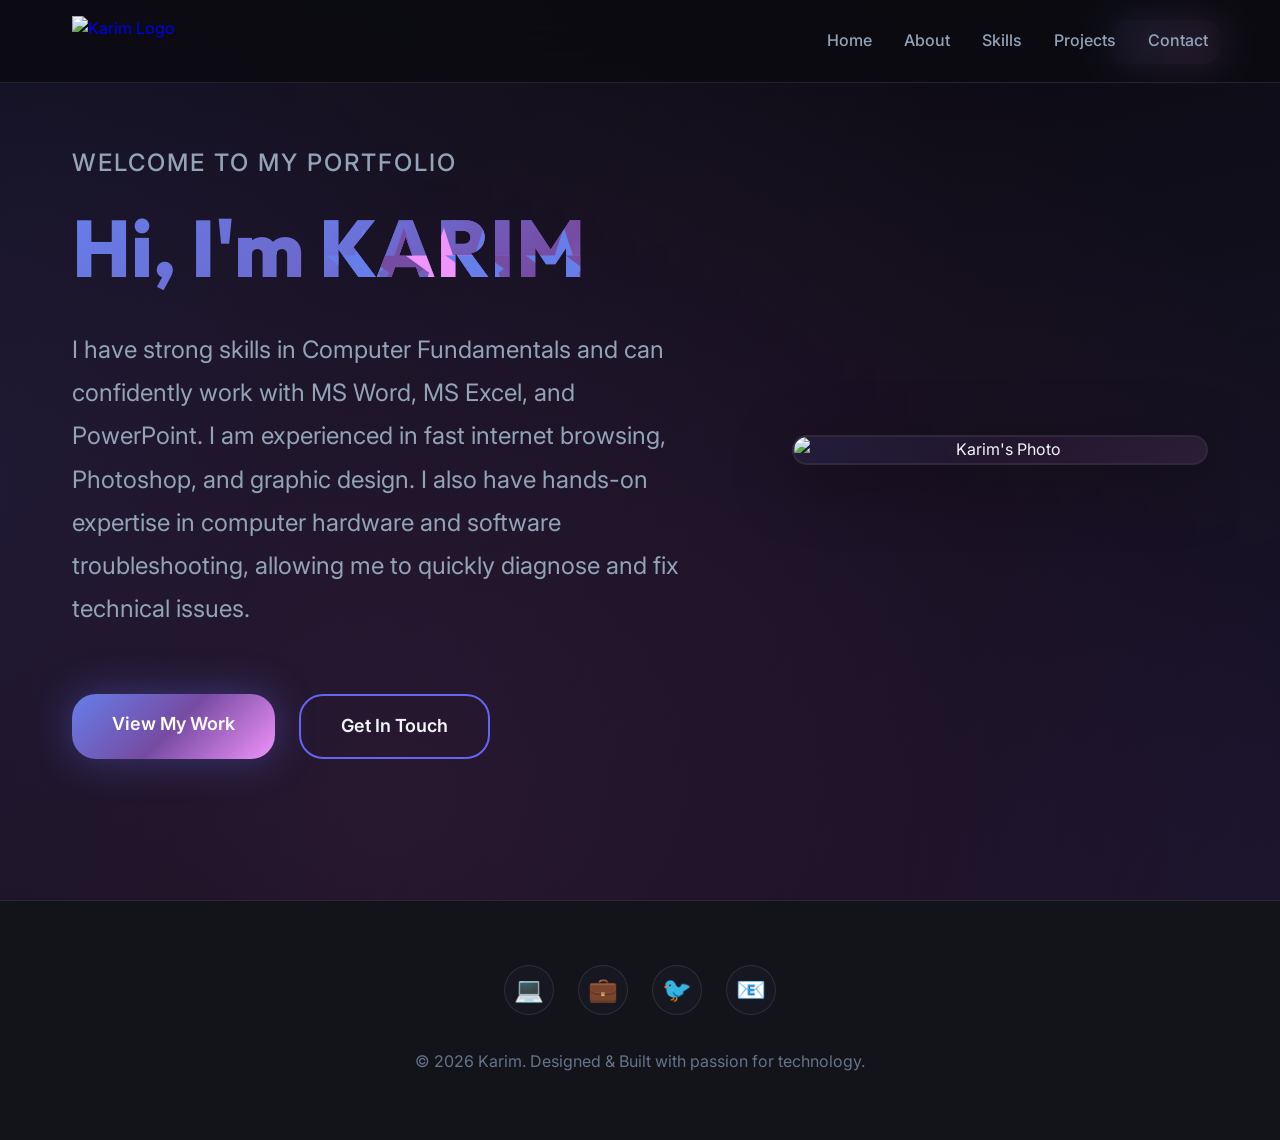
==== commit 3d26d4c4: "Update name to KARIM and add advanced contact card hover effects" ====
--- a/index.html
+++ b/index.html
@@ -46,7 +46,7 @@
     <div class="hero-grid">
       <div class="hero-text">
         <p class="hero-subtitle">Welcome to my Portfolio</p>
-        <h1>Hi, I'm Karim</h1>
+        <h1>Hi, I'm <span class="animated-name">KARIM</span></h1>
         <p class="hero-description">
           I have strong skills in Computer Fundamentals and can confidently work with MS Word, MS Excel, and PowerPoint. I am experienced in fast internet browsing, Photoshop, and graphic design. I also have hands-on expertise in computer hardware and software troubleshooting, allowing me to quickly diagnose and fix technical issues.
         </p>
--- a/style.css
+++ b/style.css
@@ -148,6 +148,31 @@
   }
 }
 
+/* Animated Name Effect (=Karim=) */
+.animated-name {
+  display: inline-block;
+  background: url('data:image/svg+xml;utf8,<svg xmlns="http://www.w3.org/2000/svg" viewBox="0 0 100 100"><text y="50" font-size="50" fill="%23667eea">★</text><text x="20" y="50" font-size="50" fill="%23764ba2">★</text><text x="40" y="50" font-size="50" fill="%23f093fb">★</text><text x="60" y="50" font-size="50" fill="%23667eea">★</text><text x="80" y="50" font-size="50" fill="%23764ba2">★</text></svg>'),
+              linear-gradient(135deg, #667eea 0%, #764ba2 25%, #f093fb 50%, #f5576c 75%, #667eea 100%);
+  background-size: 200px 200px, 400% 100%;
+  background-clip: text;
+  -webkit-background-clip: text;
+  color: transparent;
+  -webkit-text-fill-color: transparent;
+  animation: animateText 20s linear infinite;
+  font-weight: 800;
+  letter-spacing: 2px;
+}
+
+@keyframes animateText {
+  0% {
+    background-position: 0px 0px, 0% 50%;
+  }
+  100% {
+    background-position: -500px 0px, 400% 50%;
+  }
+}
+
+
 h2 {
   font-size: clamp(2rem, 5vw, 3.5rem);
   color: var(--text-primary);
@@ -613,52 +638,276 @@
 }
 
 /* ========================================
-   CONTACT SECTION
+   CONTACT SECTION - SLIDER
    ======================================== */
 .contact-content {
-  max-width: 600px;
+  max-width: 1200px;
   margin: 0 auto;
   text-align: center;
 }
 
-.contact-grid {
-  display: grid;
-  grid-template-columns: repeat(auto-fit, minmax(250px, 1fr));
+/* Slider Container */
+.contact-slider-container {
+  position: relative;
+  max-width: 1200px;
+  margin: var(--spacing-lg) auto;
+  padding: 0 4rem;
+}
+
+/* Slider Wrapper */
+.contact-slider {
+  overflow: hidden;
+  border-radius: var(--radius-lg);
+  position: relative;
+}
+
+/* Slides Container */
+.contact-slides {
+  display: flex;
+  transition: transform 0.5s cubic-bezier(0.4, 0, 0.2, 1);
   gap: var(--spacing-md);
-  margin-top: var(--spacing-lg);
-}
-
+}
+
+/* Individual Slide Item */
+.slide-item {
+  flex: 0 0 calc(33.333% - var(--spacing-md));
+  min-width: 0;
+}
+
+/* Contact Card Styles */
 .contact-card {
   background: var(--card-bg);
   backdrop-filter: blur(10px);
   border: 1px solid rgba(255, 255, 255, 0.1);
   border-radius: var(--radius-lg);
   padding: var(--spacing-md);
-  transition: var(--transition-base);
+  transition: all 0.4s cubic-bezier(0.4, 0, 0.2, 1);
   text-decoration: none;
   display: block;
+  height: 100%;
+  position: relative;
+  overflow: hidden;
+  cursor: pointer;
+}
+
+/* Glowing border effect */
+.contact-card::before {
+  content: "";
+  position: absolute;
+  top: -2px;
+  left: -2px;
+  right: -2px;
+  bottom: -2px;
+  background: linear-gradient(135deg, #667eea, #764ba2, #f093fb, #667eea);
+  background-size: 400% 400%;
+  border-radius: var(--radius-lg);
+  opacity: 0;
+  z-index: -1;
+  transition: opacity 0.4s ease;
+  animation: gradientRotate 3s ease infinite;
+}
+
+@keyframes gradientRotate {
+  0% {
+    background-position: 0% 50%;
+  }
+  50% {
+    background-position: 100% 50%;
+  }
+  100% {
+    background-position: 0% 50%;
+  }
+}
+
+/* Spotlight effect that follows cursor */
+.contact-card::after {
+  content: "";
+  position: absolute;
+  width: 200px;
+  height: 200px;
+  top: var(--mouse-y, 50%);
+  left: var(--mouse-x, 50%);
+  transform: translate(-50%, -50%);
+  background: radial-gradient(
+    circle,
+    rgba(99, 102, 241, 0.4) 0%,
+    rgba(139, 92, 246, 0.2) 25%,
+    transparent 70%
+  );
+  opacity: 0;
+  transition: opacity 0.3s ease;
+  pointer-events: none;
+  z-index: 0;
+}
+
+.contact-card:hover::before {
+  opacity: 1;
+}
+
+.contact-card:hover::after {
+  opacity: 1;
 }
 
 .contact-card:hover {
-  transform: translateY(-8px);
+  transform: translateY(-12px) scale(1.05);
+  border-color: transparent;
+  box-shadow: 0 20px 60px rgba(99, 102, 241, 0.3),
+              0 0 40px rgba(139, 92, 246, 0.2);
+}
+
+.contact-card.active-slide {
   border-color: var(--accent-primary);
-  box-shadow: var(--shadow-lg), var(--glow-primary);
+  box-shadow: var(--shadow-md), 0 0 20px rgba(99, 102, 241, 0.3);
 }
 
 .contact-icon {
   font-size: 2.5rem;
   margin-bottom: var(--spacing-sm);
+  position: relative;
+  z-index: 1;
+  transition: all 0.3s ease;
+  display: inline-block;
+}
+
+.contact-card:hover .contact-icon {
+  transform: scale(1.2) rotateY(360deg);
+  filter: drop-shadow(0 0 20px rgba(99, 102, 241, 0.6));
 }
 
 .contact-card h3 {
   color: var(--text-primary);
   font-size: 1.25rem;
   margin-bottom: var(--spacing-xs);
+  position: relative;
+  z-index: 1;
+  transition: all 0.3s ease;
+}
+
+.contact-card:hover h3 {
+  color: #fff;
+  text-shadow: 0 0 10px rgba(255, 255, 255, 0.5);
 }
 
 .contact-card p {
   color: var(--text-secondary);
   font-size: 1rem;
+  position: relative;
+  z-index: 1;
+  transition: all 0.3s ease;
+}
+
+.contact-card:hover p {
+  color: var(--text-primary);
+}
+
+
+/* Slider Navigation Buttons */
+.slider-nav {
+  position: absolute;
+  top: 50%;
+  transform: translateY(-50%);
+  background: var(--card-bg);
+  backdrop-filter: blur(10px);
+  border: 1px solid rgba(255, 255, 255, 0.2);
+  color: var(--text-primary);
+  font-size: 2.5rem;
+  width: 50px;
+  height: 50px;
+  border-radius: 50%;
+  cursor: pointer;
+  transition: all var(--transition-base);
+  z-index: 10;
+  display: flex;
+  align-items: center;
+  justify-content: center;
+  line-height: 1;
+  padding: 0;
+  box-shadow: var(--shadow-md);
+}
+
+.slider-nav:hover {
+  background: var(--accent-primary);
+  border-color: var(--accent-primary);
+  box-shadow: var(--glow-primary);
+  transform: translateY(-50%) scale(1.1);
+}
+
+.slider-nav.prev {
+  left: 0;
+}
+
+.slider-nav.next {
+  right: 0;
+}
+
+/* Slider Dots/Indicators */
+.slider-dots {
+  display: flex;
+  justify-content: center;
+  gap: 0.75rem;
+  margin-top: var(--spacing-md);
+  position: relative;
+  z-index: 5;
+}
+
+.dot {
+  width: 12px;
+  height: 12px;
+  border-radius: 50%;
+  background: rgba(255, 255, 255, 0.2);
+  border: 2px solid rgba(255, 255, 255, 0.3);
+  cursor: pointer;
+  transition: all var(--transition-base);
+}
+
+.dot:hover {
+  background: rgba(255, 255, 255, 0.4);
+  transform: scale(1.2);
+}
+
+.dot.active {
+  background: var(--accent-primary);
+  border-color: var(--accent-primary);
+  box-shadow: 0 0 10px rgba(99, 102, 241, 0.6);
+  width: 32px;
+  border-radius: 6px;
+}
+
+/* Responsive Slider Styles */
+@media (max-width: 900px) {
+  .slide-item {
+    flex: 0 0 calc(50% - var(--spacing-md));
+  }
+  
+  .contact-slider-container {
+    padding: 0 3.5rem;
+  }
+  
+  .slider-nav {
+    width: 45px;
+    height: 45px;
+    font-size: 2rem;
+  }
+}
+
+@media (max-width: 600px) {
+  .slide-item {
+    flex: 0 0 100%;
+  }
+  
+  .contact-slider-container {
+    padding: 0 3rem;
+  }
+  
+  .slider-nav {
+    width: 40px;
+    height: 40px;
+    font-size: 1.75rem;
+  }
+  
+  .contact-card {
+    padding: var(--spacing-sm);
+  }
 }
 
 /* Subscription Panel */
--- a/style.css
+++ b/style.css
@@ -148,6 +148,31 @@
   }
 }
 
+/* Animated Name Effect (=Karim=) */
+.animated-name {
+  display: inline-block;
+  background: url('data:image/svg+xml;utf8,<svg xmlns="http://www.w3.org/2000/svg" viewBox="0 0 100 100"><text y="50" font-size="50" fill="%23667eea">★</text><text x="20" y="50" font-size="50" fill="%23764ba2">★</text><text x="40" y="50" font-size="50" fill="%23f093fb">★</text><text x="60" y="50" font-size="50" fill="%23667eea">★</text><text x="80" y="50" font-size="50" fill="%23764ba2">★</text></svg>'),
+              linear-gradient(135deg, #667eea 0%, #764ba2 25%, #f093fb 50%, #f5576c 75%, #667eea 100%);
+  background-size: 200px 200px, 400% 100%;
+  background-clip: text;
+  -webkit-background-clip: text;
+  color: transparent;
+  -webkit-text-fill-color: transparent;
+  animation: animateText 20s linear infinite;
+  font-weight: 800;
+  letter-spacing: 2px;
+}
+
+@keyframes animateText {
+  0% {
+    background-position: 0px 0px, 0% 50%;
+  }
+  100% {
+    background-position: -500px 0px, 400% 50%;
+  }
+}
+
+
 h2 {
   font-size: clamp(2rem, 5vw, 3.5rem);
   color: var(--text-primary);
@@ -613,52 +638,276 @@
 }
 
 /* ========================================
-   CONTACT SECTION
+   CONTACT SECTION - SLIDER
    ======================================== */
 .contact-content {
-  max-width: 600px;
+  max-width: 1200px;
   margin: 0 auto;
   text-align: center;
 }
 
-.contact-grid {
-  display: grid;
-  grid-template-columns: repeat(auto-fit, minmax(250px, 1fr));
+/* Slider Container */
+.contact-slider-container {
+  position: relative;
+  max-width: 1200px;
+  margin: var(--spacing-lg) auto;
+  padding: 0 4rem;
+}
+
+/* Slider Wrapper */
+.contact-slider {
+  overflow: hidden;
+  border-radius: var(--radius-lg);
+  position: relative;
+}
+
+/* Slides Container */
+.contact-slides {
+  display: flex;
+  transition: transform 0.5s cubic-bezier(0.4, 0, 0.2, 1);
   gap: var(--spacing-md);
-  margin-top: var(--spacing-lg);
-}
-
+}
+
+/* Individual Slide Item */
+.slide-item {
+  flex: 0 0 calc(33.333% - var(--spacing-md));
+  min-width: 0;
+}
+
+/* Contact Card Styles */
 .contact-card {
   background: var(--card-bg);
   backdrop-filter: blur(10px);
   border: 1px solid rgba(255, 255, 255, 0.1);
   border-radius: var(--radius-lg);
   padding: var(--spacing-md);
-  transition: var(--transition-base);
+  transition: all 0.4s cubic-bezier(0.4, 0, 0.2, 1);
   text-decoration: none;
   display: block;
+  height: 100%;
+  position: relative;
+  overflow: hidden;
+  cursor: pointer;
+}
+
+/* Glowing border effect */
+.contact-card::before {
+  content: "";
+  position: absolute;
+  top: -2px;
+  left: -2px;
+  right: -2px;
+  bottom: -2px;
+  background: linear-gradient(135deg, #667eea, #764ba2, #f093fb, #667eea);
+  background-size: 400% 400%;
+  border-radius: var(--radius-lg);
+  opacity: 0;
+  z-index: -1;
+  transition: opacity 0.4s ease;
+  animation: gradientRotate 3s ease infinite;
+}
+
+@keyframes gradientRotate {
+  0% {
+    background-position: 0% 50%;
+  }
+  50% {
+    background-position: 100% 50%;
+  }
+  100% {
+    background-position: 0% 50%;
+  }
+}
+
+/* Spotlight effect that follows cursor */
+.contact-card::after {
+  content: "";
+  position: absolute;
+  width: 200px;
+  height: 200px;
+  top: var(--mouse-y, 50%);
+  left: var(--mouse-x, 50%);
+  transform: translate(-50%, -50%);
+  background: radial-gradient(
+    circle,
+    rgba(99, 102, 241, 0.4) 0%,
+    rgba(139, 92, 246, 0.2) 25%,
+    transparent 70%
+  );
+  opacity: 0;
+  transition: opacity 0.3s ease;
+  pointer-events: none;
+  z-index: 0;
+}
+
+.contact-card:hover::before {
+  opacity: 1;
+}
+
+.contact-card:hover::after {
+  opacity: 1;
 }
 
 .contact-card:hover {
-  transform: translateY(-8px);
+  transform: translateY(-12px) scale(1.05);
+  border-color: transparent;
+  box-shadow: 0 20px 60px rgba(99, 102, 241, 0.3),
+              0 0 40px rgba(139, 92, 246, 0.2);
+}
+
+.contact-card.active-slide {
   border-color: var(--accent-primary);
-  box-shadow: var(--shadow-lg), var(--glow-primary);
+  box-shadow: var(--shadow-md), 0 0 20px rgba(99, 102, 241, 0.3);
 }
 
 .contact-icon {
   font-size: 2.5rem;
   margin-bottom: var(--spacing-sm);
+  position: relative;
+  z-index: 1;
+  transition: all 0.3s ease;
+  display: inline-block;
+}
+
+.contact-card:hover .contact-icon {
+  transform: scale(1.2) rotateY(360deg);
+  filter: drop-shadow(0 0 20px rgba(99, 102, 241, 0.6));
 }
 
 .contact-card h3 {
   color: var(--text-primary);
   font-size: 1.25rem;
   margin-bottom: var(--spacing-xs);
+  position: relative;
+  z-index: 1;
+  transition: all 0.3s ease;
+}
+
+.contact-card:hover h3 {
+  color: #fff;
+  text-shadow: 0 0 10px rgba(255, 255, 255, 0.5);
 }
 
 .contact-card p {
   color: var(--text-secondary);
   font-size: 1rem;
+  position: relative;
+  z-index: 1;
+  transition: all 0.3s ease;
+}
+
+.contact-card:hover p {
+  color: var(--text-primary);
+}
+
+
+/* Slider Navigation Buttons */
+.slider-nav {
+  position: absolute;
+  top: 50%;
+  transform: translateY(-50%);
+  background: var(--card-bg);
+  backdrop-filter: blur(10px);
+  border: 1px solid rgba(255, 255, 255, 0.2);
+  color: var(--text-primary);
+  font-size: 2.5rem;
+  width: 50px;
+  height: 50px;
+  border-radius: 50%;
+  cursor: pointer;
+  transition: all var(--transition-base);
+  z-index: 10;
+  display: flex;
+  align-items: center;
+  justify-content: center;
+  line-height: 1;
+  padding: 0;
+  box-shadow: var(--shadow-md);
+}
+
+.slider-nav:hover {
+  background: var(--accent-primary);
+  border-color: var(--accent-primary);
+  box-shadow: var(--glow-primary);
+  transform: translateY(-50%) scale(1.1);
+}
+
+.slider-nav.prev {
+  left: 0;
+}
+
+.slider-nav.next {
+  right: 0;
+}
+
+/* Slider Dots/Indicators */
+.slider-dots {
+  display: flex;
+  justify-content: center;
+  gap: 0.75rem;
+  margin-top: var(--spacing-md);
+  position: relative;
+  z-index: 5;
+}
+
+.dot {
+  width: 12px;
+  height: 12px;
+  border-radius: 50%;
+  background: rgba(255, 255, 255, 0.2);
+  border: 2px solid rgba(255, 255, 255, 0.3);
+  cursor: pointer;
+  transition: all var(--transition-base);
+}
+
+.dot:hover {
+  background: rgba(255, 255, 255, 0.4);
+  transform: scale(1.2);
+}
+
+.dot.active {
+  background: var(--accent-primary);
+  border-color: var(--accent-primary);
+  box-shadow: 0 0 10px rgba(99, 102, 241, 0.6);
+  width: 32px;
+  border-radius: 6px;
+}
+
+/* Responsive Slider Styles */
+@media (max-width: 900px) {
+  .slide-item {
+    flex: 0 0 calc(50% - var(--spacing-md));
+  }
+  
+  .contact-slider-container {
+    padding: 0 3.5rem;
+  }
+  
+  .slider-nav {
+    width: 45px;
+    height: 45px;
+    font-size: 2rem;
+  }
+}
+
+@media (max-width: 600px) {
+  .slide-item {
+    flex: 0 0 100%;
+  }
+  
+  .contact-slider-container {
+    padding: 0 3rem;
+  }
+  
+  .slider-nav {
+    width: 40px;
+    height: 40px;
+    font-size: 1.75rem;
+  }
+  
+  .contact-card {
+    padding: var(--spacing-sm);
+  }
 }
 
 /* Subscription Panel */
